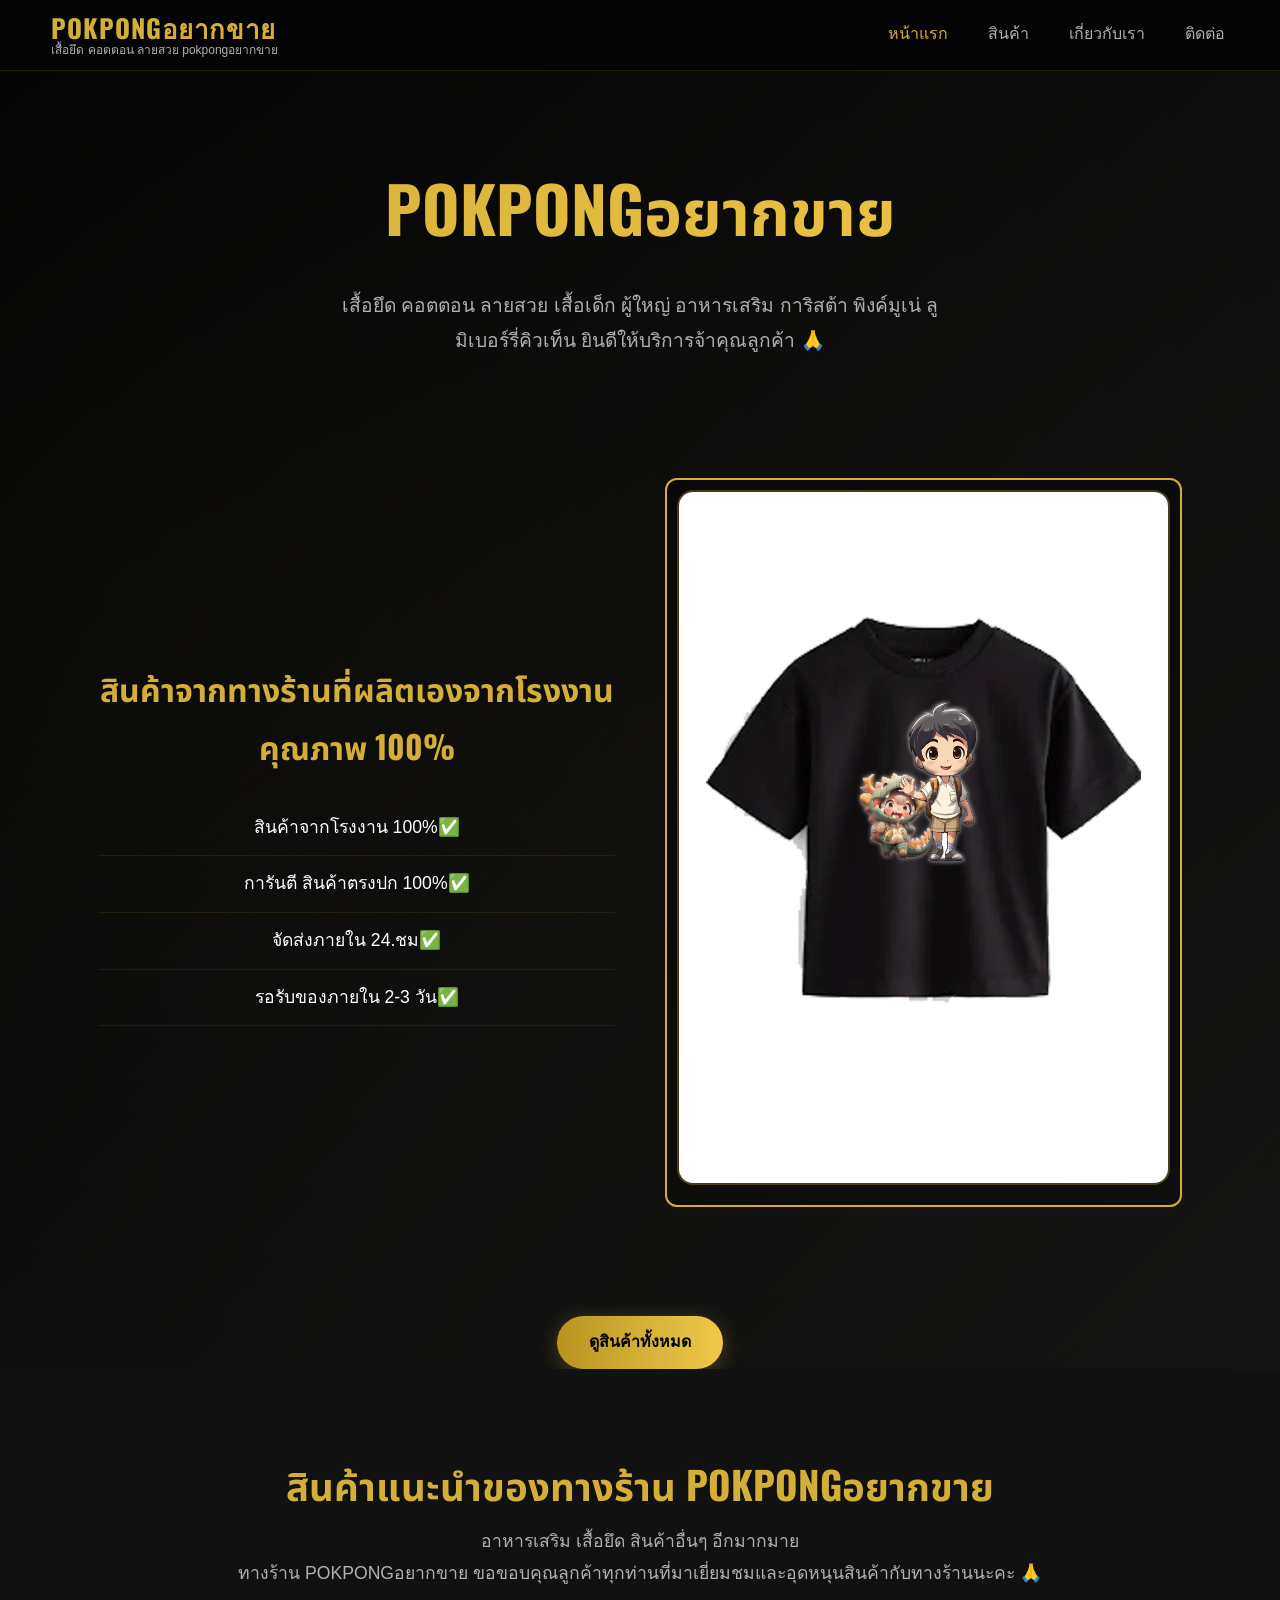
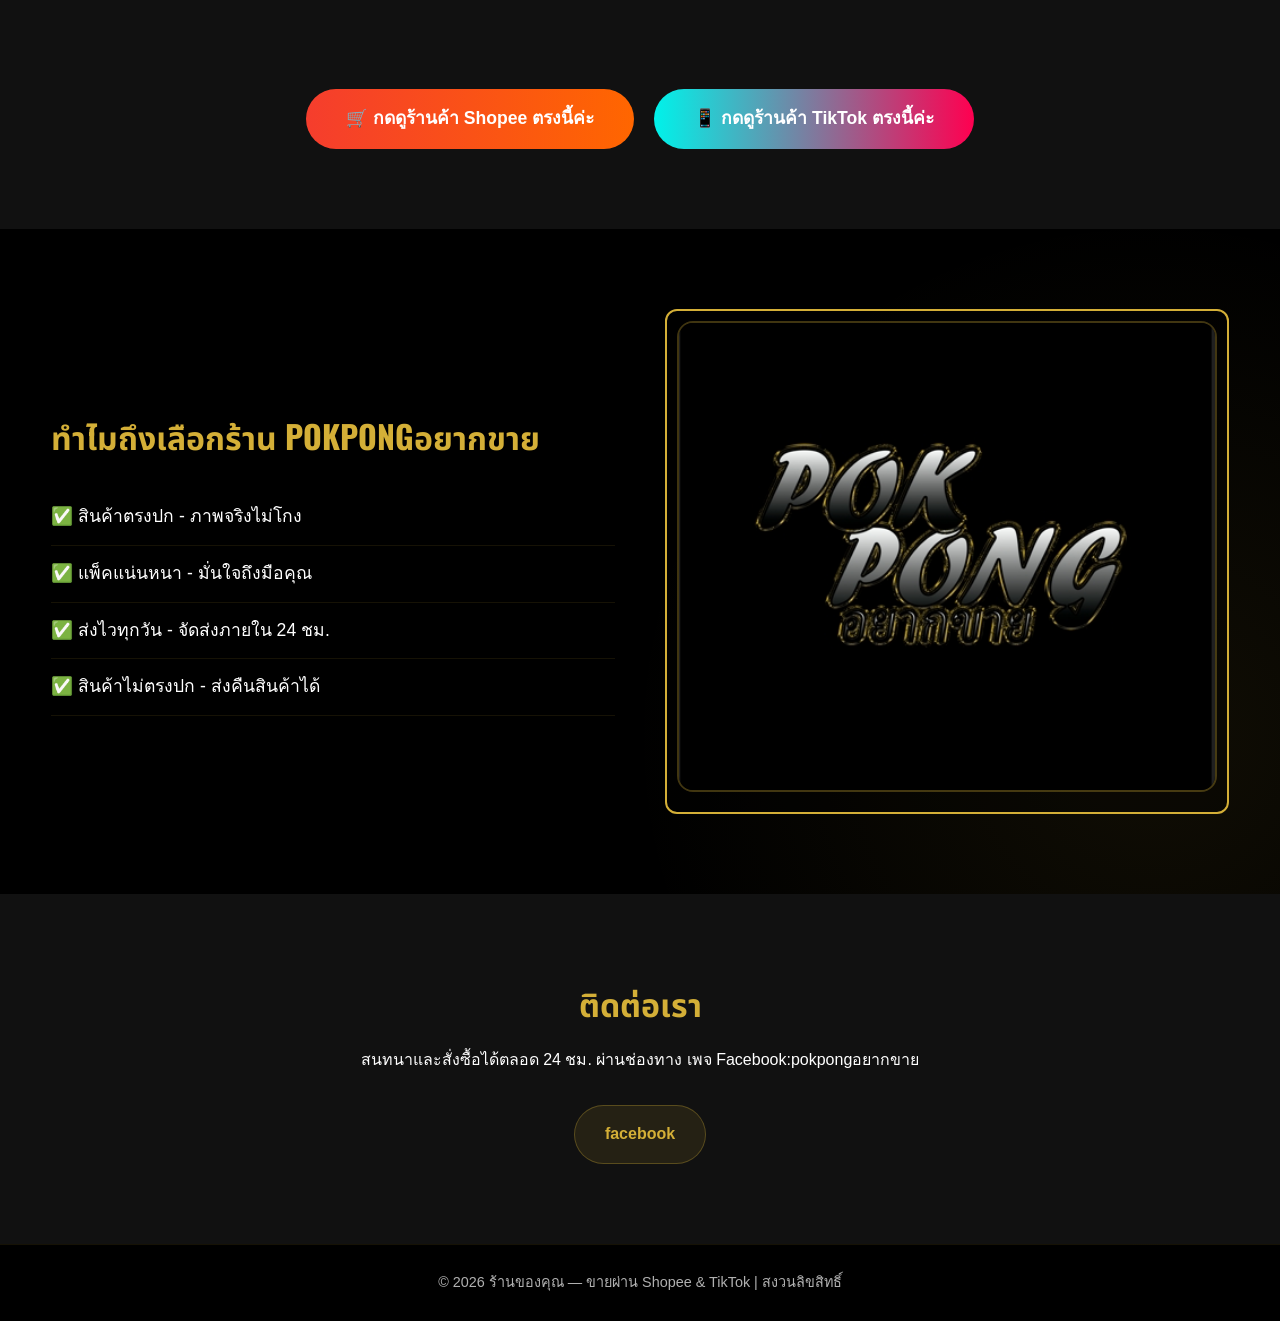
==== index.html @ 5b9b3458 "Add files via upload" ====
<!DOCTYPE html>
<html lang="en">
<head>
    <meta charset="UTF-8">
    <meta name="viewport" content="width=device-width, initial-scale=1.0">
    <title>POKPONGอยากขาย</title>
    <link rel="icon" href="./img/POKPONGอยากขาย.jpg">
    <link rel="stylesheet" href="./style.css">
    <!-- ฟอนต์สวยๆ -->
    <link rel="preconnect" href="https://fonts.googleapis.com">
    <link rel="preconnect" href="https://fonts.gstatic.com" crossorigin>
    <link href="https://fonts.googleapis.com/css2?family=Noto+Sans+Thai:wght@400;500;600;700;900&family=Oswald:wght@400;500;600;700&display=swap" rel="stylesheet">
    
</head>
<body>

    <!-- ===== แถบเมนูบนสุด ===== -->
    <header class="navbar">
        <div class="container">
            <div class="logo">
                <span class="blink-gold logo-main">POKPONGอยากขาย</span>
                <span class="logo-sub">เสื้อยึด คอตตอน ลายสวย pokpongอยากขาย</span>
            </div>

            <button class="menu-toggle" id="menuToggle">☰</button>

            <ul class="nav-links" id="navLinks">
                <li><a href="./index.html" class="active">หน้าแรก</a></li>
                <li><a href="./product/product.html">สินค้า</a></li>
                <li><a href="./About Us/About Us.html">เกี่ยวกับเรา</a></li>
                <li><a href="./contact/contact.html">ติดต่อ</a></li>
            </ul>
        </div>
    </header>
    
    <!-- ===== พื้นที่โปรโมทหลัก ===== -->
    <section class="hero" id="home">
        <div class="hero-bg"></div>
        <div class="container hero-content">
            <h1> POKPONGอยากขาย </h1>
            <p>เสื้อยึด คอตตอน ลายสวย เสื้อเด็ก ผู้ใหญ่ อาหารเสริม การิสต้า พิงค์มูเน่ ลูมิเบอร์รี่คิวเท็น  ยินดีให้บริการจ้าคุณลูกค้า 🙏</p>
                <section class="about" id="about">
        <div class="container">
            <div class="about-grid">
                <div class="about-text">
                    <h2>สินค้าจากทางร้านที่ผลิตเองจากโรงงานคุณภาพ 100%</h2>
                    <ul>
                        <li>สินค้าจากโรงงาน 100%✅</li>
                        <li>การันตี สินค้าตรงปก 100%✅</li>
                        <li>จัดส่งภายใน 24.ชม✅</li>
                        <li>รอรับของภายใน 2-3 วัน✅</li>
                    </ul>
                </div>
            <div class="glow-box-gold">
                <div class="about-img">
                    <a href="https://www.facebook.com/profile.php?id=61593887853861"><img src="./img/เสื้อยึดเด็ก.jpg" alt="สินค้าคุณภาพ"></a>
                </div>
            </div>
            </div>
        </div>
    </section>
            <div class="hero-buttons"><br>
                <a href="./product/product.html" class="btn btn-primary">ดูสินค้าทั้งหมด</a>
            </div>
        </div>
    </section>

    <!-- ===== สินค้าแนะนำ ===== -->
    <section class="products" id="products">
        <div class="container">
            <div class="section-head">
                <h2>สินค้าแนะนำของทางร้าน POKPONGอยากขาย</h2>
                <p>อาหารเสริม เสื้อยึด สินค้าอื่นๆ อีกมากมาย</p>
                <p>ทางร้าน POKPONGอยากขาย ขอขอบคุณลูกค้าทุกท่านที่มาเยี่ยมชมและอุดหนุนสินค้ากับทางร้านนะคะ 🙏</p>
            </div>

            <div class="products-grid">

                <!-- สินค้า 1 -->
                <!-- <div class="product-card">
                    <div class="product-img">
                        <img src="./img/อาหารเสริม.jpg" alt="สินค้า 1">
                    </div>
                    <div class="product-body">
                        <h3>การิสต้า พิงค์มูเน่ ลูมิเบอร์รี่คิวเท็น</h3>
                        <p class="price">฿ 60 บาท</p>
                        <p class="desc">อาหารเสริม เพื่อสุขภาพ ผิวสวยกระจ่างใส</p>
                        <p class="desc">การิสต้า พิงค์มูเน่ลูมิเบอร์รี่คิวเท็น</p>
                        <div class="btn-row">
                            <a href="https://s.shopee.co.th/6VO1rB1H20" target="_blank" class="btn-shopee">
                                🛒 สั่งที่ Shopee
                            </a>
                            <a href="https://vt.tiktok.com/ZS9ABAJnC6XKv-BjLgX/" target="_blank" class="btn-tiktok">
                                📱 สั่งที่ TikTok
                            </a>
                        </div>
                    </div>
                </div> -->
                
                <!-- สินค้า 2 -->
                <!-- <div class="product-card">
                    <div class="product-img">
                        <img src="./img/เสื้อยึดเด็ก.jpg" alt="สินค้า 2">
                    </div>
                    <div class="product-body">
                        <h3>เสื้อยึดคอตตอนลายการ์ตูน 👕</h3>
                        <p class="price">฿ 199 บาท</p>
                        <p class="desc">เสื้อยึดสำหรับเด็ก ผ้าคอตตอน</p>
                        <p class="desc">ผลิตจากโรงงานคุณภาพ 100 %</p>
                        <div class="btn-row">
                            <a href="#" target="_blank" class="btn-shopee">
                                🛒 สั่งที่ Shopee
                            </a>
                            <a href="#" target="_blank" class="btn-tiktok">
                                📱 สั่งที่ TikTok
                            </a>
                        </div>
                    </div>
                </div> -->

                <!-- สินค้า 3 -->
                <!-- <div class="product-card">
                    <div class="product-img">
                        <img src="./img/อาหารเสริม.jpg" alt="สินค้า 3">
                    </div>
                    <div class="product-body">
                        <h3>สินค้าหมด</h3>
                        <p class="price">฿ 0 บาท</p>
                        <p class="desc">สินค้าหมด</p>
                        <p class="desc">สินค้าหมด</p>
                        <div class="btn-row">
                            <a href="#" target="_blank" class="btn-shopee">
                                🛒 สั่งที่ Shopee
                            </a>
                            <a href="#" target="_blank" class="btn-tiktok">
                                📱 สั่งที่ TikTok
                            </a>
                        </div>
                    </div>
                </div> -->

                <!-- สินค้า 4 -->
                <!-- <div class="product-card">
                    <div class="product-img">
                        <img src="./img/เสื้อยึดเด็ก.jpg" alt="สินค้า 4">
                    </div>
                    <div class="product-body">
                        <h3>สินค้าหมด</h3>
                        <p class="price">฿ 0 บาท</p>
                        <p class="desc">สินค้าหมด</p>
                        <p class="desc">สินค้าหมด</p>
                        <div class="btn-row">
                            <a href="#" target="_blank" class="btn-shopee">
                                🛒 สั่งที่ Shopee
                            </a>
                            <a href="#" target="_blank" class="btn-tiktok">
                                📱 สั่งที่ TikTok
                            </a>
                        </div>
                    </div>
                </div> -->

                <!-- สินค้า 5 -->
                <!-- <div class="product-card">
                    <div class="product-img">
                        <img src="./img/อาหารเสริม.jpg" alt="สินค้า 5">
                    </div>
                    <div class="product-body">
                        <h3>สินค้าหมด</h3>
                        <p class="price">฿ 0 บาท</p>
                        <p class="desc">สินค้าหมด</p>
                        <p class="desc">สินค้าหมด</p>
                        <div class="btn-row">
                            <a href="#" target="_blank" class="btn-shopee">
                                🛒 สั่งที่ Shopee
                            </a>
                            <a href="#" target="_blank" class="btn-tiktok">
                                📱 สั่งที่ TikTok
                            </a>
                        </div>
                    </div>
                </div> -->

                <!-- สินค้า 6 -->
                <!-- <div class="product-card">
                    <div class="product-img">
                        <img src="./img/เสื้อยึดเด็ก.jpg" alt="">
                    </div>
                    <div class="product-body">
                        <h3>สินค้าหมด</h3>
                        <p class="price">฿ 0 บาท</p>
                        <p class="desc">สินค้าหมด</p>
                        <p class="desc">สินค้าหมด</p>
                        <div class="btn-row">
                            <a href="#" target="_blank" class="btn-shopee">
                                🛒 สั่งที่ Shopee
                            </a>
                            <a href="#" target="_blank" class="btn-tiktok">
                                📱 สั่งที่ TikTok
                            </a>
                        </div>
                    </div>
                </div> -->

                <!-- สินค้า 7 -->
                
            </div>

    <div class="shop-buttons">
        <a href="https://s.shopee.co.th/gQEt35HHw" target="_blank" class="btn btn-lg btn-shopee-main">
            🛒 กดดูร้านค้า Shopee ตรงนี้ค่ะ
        </a>
        <a href="https://www.tiktok.com/@ppmala2?_r=1&_t=ZS-99uGfzBo74q" target="_blank" class="btn btn-lg btn-tiktok-main">
            📱 กดดูร้านค้า TikTok ตรงนี้ค่ะ
        </a>
    </div>
    </section>

    <!-- ===== เกี่ยวกับเรา ===== -->
    <section class="about" id="about">
        <div class="container">
            <div class="about-grid">
                <div class="about-text">
                    <h2>ทำไมถึงเลือกร้าน POKPONGอยากขาย</h2>
                    <ul>
                        <li>✅ สินค้าตรงปก - ภาพจริงไม่โกง</li>
                        <li>✅ แพ็คแน่นหนา - มั่นใจถึงมือคุณ</li>
                        <li>✅ ส่งไวทุกวัน - จัดส่งภายใน 24 ชม.</li>
                        <li>✅ สินค้าไม่ตรงปก - ส่งคืนสินค้าได้</li>
                    </ul>
                </div>
            <div class="glow-box-gold">
                <div class="about-img">
                    <a href="https://www.facebook.com/profile.php?id=61593887853861"><img src="./img/POKPONGอยากขาย.jpg" alt="สินค้าคุณภาพ"></a>
                </div>
            </div>
            </div>
        </div>
    </section>

    <!-- ===== ติดต่อ ===== -->
    <section class="blink-gold contact" id="contact">
        <div class="container">
            <h2>ติดต่อเรา</h2>
            <p>สนทนาและสั่งซื้อได้ตลอด 24 ชม. ผ่านช่องทาง เพจ Facebook:pokpongอยากขาย</p>
            <div class="contact-links">
                <a href="https://www.facebook.com/profile.php?id=61593887853861" target="_blank" class="contact-link">facebook</a>
            </div>
        </div>
    </section>

<!-- ===== ท้ายหน้า ===== -->
    <footer>
        <div class="container">
            <p>© 2026 ร้านของคุณ — ขายผ่าน Shopee & TikTok | สงวนลิขสิทธิ์</p>
        </div>
    </footer>
    <script src="script.js"></script>
</body>
</html>
---- style.css ----
/* ===== ตั้งค่าพื้นฐาน ===== */
* {
    margin: 0;
    padding: 0;
    box-sizing: border-box;
}

:root {
    --black: #050505;
    --dark: #111111;
    --gold: #d4af37;
    --gold-light: #f0c849;
    --gold-dark: #b8941f;
    --white: #ffffff;
    --gray: #b0b0b0;
}

body {
    font-family: 'Sarabun', sans-serif;
    font-weight: 400;
    line-height: 1.8;

    /* ===== พื้นหลังสีดำทั้งหมด ===== */
    background-color: #000000;
    background-image: 
        radial-gradient(circle at 10% 20%, rgba(212, 175, 55, 0.08) 0%, transparent 20%),
        radial-gradient(circle at 90% 80%, rgba(212, 175, 55, 0.08) 0%, transparent 20%);

    color: #ffffff;
    padding-top: 70px;
}

/* ===== ตัวหนังสือกระพริบเรืองแสงสีทอง ===== */
@keyframes glowGold {
    0%   { text-shadow: 0 0 5px #d4af37, 0 0 10px #d4af37, 0 0 15px #d4af37; }
    50%  { text-shadow: 0 0 10px #ffd700, 0 0 20px #ffd700, 0 0 30px #ffd700, 0 0 40px #d4af37; }
    100% { text-shadow: 0 0 5px #d4af37, 0 0 10px #d4af37, 0 0 15px #d4af37; }
}

.blink-gold {
    animation: glowGold 1.5s infinite;
}

/* ===== กรอบรูปเรืองแสงสีทอง ===== */
.glow-box-gold {
    border: 2px solid #d4af37;
    border-radius: 12px;
    padding: 10px;
    background: rgba(0, 0, 0, 0.3);
    animation: glowBorderGold 2s infinite;
}

@keyframes glowBorderGold {
    0%   { box-shadow: 0 0 5px #d4af37, 0 0 10px #d4af37, inset 0 0 5px rgba(212,175,55,0.2); }
    50%  { box-shadow: 0 0 15px #ffd700, 0 0 30px #ffd700, inset 0 0 15px rgba(255,215,0,0.4); }
    100% { box-shadow: 0 0 5px #d4af37, 0 0 10px #d4af37, inset 0 0 5px rgba(212,175,55,0.2); }
}


/* ปรับสีข้อความให้เข้ากับธีม */
h1, h2, h3, .price {
    color: var(--gold);
}

/* เพิ่มเส้นขอบทองเล็กๆ ให้ส่วนต่างๆ */
.navbar, .product-card, .btn {
    border-color: rgba(212, 175, 55, 0.3);
}

h1, h2, h3 {
    font-family: 'Oswald', 'Noto Sans Thai', sans-serif;
}

.container {
    width: 92%;
    max-width: 1200px;
    margin: 0 auto;
}

/* ===== แถบเมนู ===== */
.navbar {
    position: fixed;
    top: 0;
    left: 0;
    width: 100%;
    z-index: 99999;
    background: rgba(5,5,5,0.95);
    backdrop-filter: blur(8px);
    border-bottom: 1px solid rgba(212,175,55,0.15);
    padding: 12px 0;
}

.navbar .container {
    display: flex;
    justify-content: space-between;
    align-items: center;
    position: relative;
}

.logo {
    line-height: 1.2;
}

.logo-main {
    font-family: 'Oswald', sans-serif;
    font-size: 1.6rem;
    font-weight: 700;
    color: var(--gold);
    letter-spacing: 1px;
}

.logo-sub {
    display: block;
    font-size: 0.75rem;
    color: var(--gray);
}

/* ปุ่มกดเมนู */
.menu-toggle {
    display: none;
    font-size: 1.1rem;
    background: linear-gradient(90deg, var(--gold-dark), var(--gold));
    border: none;
    color: #000;
    padding: 10px 18px;
    border-radius: 8px;
    cursor: pointer;
    font-weight: 600;
    z-index: 99999;
}

/* รายการเมนู — บนคอมแสดงปกติ */
.nav-links {
    display: flex;
    list-style: none;
    gap: 2rem;
    align-items: center;
    margin: 0;
    padding: 0;
}

.nav-links a {
    color: var(--gray);
    text-decoration: none;
    font-weight: 500;
    transition: 0.3s;
    padding: 8px 4px;
}

.nav-links a:hover,
.nav-links a.active {
    color: var(--gold);
}

/* ===== มือถือ — แก้ตรงนี้สำคัญ ===== */
@media (max-width: 768px) {
    /* แสดงปุ่มเมนู */
    .menu-toggle {
        display: block;
    }

    /* ซ่อนเมนูไว้ก่อน */
    .nav-links {
        position: absolute;
        top: 100%;
        left: 0;
        width: 100%;
        background: #111;
        flex-direction: column;
        padding: 0;
        gap: 0;
        display: none; /* ซ่อน */
        border-bottom: 2px solid var(--gold);
        box-shadow: 0 10px 20px rgba(0,0,0,0.5);
    }

    /* คลาสนี้จะถูกเพิ่มด้วย JS เพื่อแสดงเมนู */
    .nav-links.show {
        display: flex !important; /* บังคับแสดง */
    }

    .nav-links li {
        width: 100%;
        border-bottom: 1px solid #222;
    }

    .nav-links a {
        padding: 16px;
        text-align: center;
        font-size: 1.1rem;
        display: block;
    }

    .nav-links a:hover {
        background: rgba(212,175,55,0.1);
    }
}

/* ===== ส่วนโปรโมทหลัก ===== */
.hero {
    position: relative;
    min-height: 100vh;
    display: flex;
    align-items: center;
    text-align: center;
    padding-top: 80px;
    overflow: hidden;
}

.hero-bg {
    position: absolute;
    inset: 0;
    background: linear-gradient(135deg, rgba(5,5,5,0.9) 0%, rgba(26,26,26,0.8) 100%);
    z-index: 0;
}

.hero::before {
    content: '';
    position: absolute;
    top: -50%;
    left: -50%;
    width: 200%;
    height: 200%;
    background: radial-gradient(circle at center, rgba(212,175,55,0.08) 0%, transparent 60%);
    animation: pulse 8s ease-in-out infinite;
    z-index: 0;
}

@keyframes pulse {
    0%, 100% { opacity: 0.4; }
    50% { opacity: 0.8; }
}

.hero-content {
    position: relative;
    z-index: 1;
}

.hero h1 {
    font-size: clamp(2.5rem, 6vw, 4rem);
    margin-bottom: 1.5rem;
    background: linear-gradient(90deg, var(--gold), var(--gold-light), var(--gold));
    background-size: 200% auto;
    -webkit-background-clip: text;
    -webkit-text-fill-color: transparent;
    background-clip: text;
    animation: shine 4s linear infinite;
}

@keyframes shine {
    to { background-position: 200% center; }
}

.hero p {
    font-size: 1.2rem;
    color: var(--gray);
    margin-bottom: 2.5rem;
    max-width: 600px;
    margin-left: auto;
    margin-right: auto;
}

/* ===== ปุ่มทั่วไป ===== */
.btn {
    display: inline-block;
    padding: 12px 32px;
    border-radius: 50px;
    text-decoration: none;
    font-weight: 600;
    transition: all 0.3s ease;
    border: none;
    cursor: pointer;
}

.btn-primary {
    background: linear-gradient(90deg, var(--gold-dark), var(--gold), var(--gold-light));
    color: #000;
    box-shadow: 0 4px 20px rgba(212,175,55,0.3);
}

.btn-primary:hover {
    transform: translateY(-2px);
    box-shadow: 0 6px 25px rgba(212,175,55,0.4);
}

.btn-lg {
    padding: 14px 40px;
    font-size: 1.1rem;
}

.btn-shopee {
    background: linear-gradient(90deg, #f53d2d, #ff6600);
    color: white;
    padding: 10px 16px;
    border-radius: 8px;
    text-decoration: none;
    font-weight: 600;
    font-size: 0.9rem;
    transition: 0.3s;
}

.btn-shopee:hover { transform: scale(1.03); }

.btn-tiktok {
    background: linear-gradient(90deg, #00f2ea, #ff0050);
    color: white;
    padding: 10px 16px;
    border-radius: 8px;
    text-decoration: none;
    font-weight: 600;
    font-size: 0.9rem;
    transition: 0.3s;
}

.btn-tiktok:hover { transform: scale(1.03); }

.btn-shopee-main {
    background: linear-gradient(90deg, #f53d2d, #ff6600);
    color: white;
}

.btn-tiktok-main {
    background: linear-gradient(90deg, #00f2ea, #ff0050);
    color: white;
}

/* ===== ส่วนสินค้า ===== */
.products {
    padding: 80px 0;
    background: var(--dark);
}

.section-head {
    text-align: center;
    margin-bottom: 50px;
}

.section-head h2 {
    font-size: 2.4rem;
    color: var(--gold);
    margin-bottom: 0.5rem;
}

.section-head p {
    color: var(--gray);
    font-size: 1.1rem;
}

.products-grid {
    display: grid;
    grid-template-columns: repeat(auto-fit, minmax(280px, 1fr));
    gap: 30px;
    margin-bottom: 50px;
}

.product-card {
    background: #1a1a1a;
    border-radius: 16px;
    overflow: hidden;
    border: 1px solid rgba(212,175,55,0.1);
    transition: all 0.4s ease;
}

.product-card:hover {
    transform: translateY(-8px);
    border-color: var(--gold);
    box-shadow: 0 15px 40px rgba(212,175,55,0.15);
}

.product-img img {
    width: 100%;
    height: 320px;
    object-fit: cover;
}

.product-body {
    padding: 20px;
}

.product-body h3 {
    font-size: 1.2rem;
    margin-bottom: 8px;
}

.price {
    font-size: 1.4rem;
    font-weight: 700;
    color: var(--gold);
    margin-bottom: 8px;
}

.desc {
    color: var(--gray);
    font-size: 0.9rem;
    margin-bottom: 16px;
}

.btn-row {
    display: flex;
    gap: 10px;
}

.shop-buttons {
    display: flex;
    gap: 20px;
    justify-content: center;
    flex-wrap: wrap;
}

/* ===== เกี่ยวกับเรา ===== */
.about {
    padding: 80px 0;
}

.about-grid {
    display: grid;
    grid-template-columns: 1fr 1fr;
    gap: 50px;
    align-items: center;
}

.about-text h2 {
    font-size: 2rem;
    color: var(--gold);
    margin-bottom: 25px;
}

.about-text ul {
    list-style: none;
}

.about-text li {
    padding: 12px 0;
    font-size: 1.1rem;
    border-bottom: 1px solid rgba(212,175,55,0.1);
}

.about-img img {
    width: 100%;
    border-radius: 16px;
    border: 2px solid rgba(212,175,55,0.3);
}

/* ===== ติดต่อ ===== */
.contact {
    padding: 80px 0;
    background: var(--dark);
    text-align: center;
}

.contact h2 {
    font-size: 2rem;
    color: var(--gold);
    margin-bottom: 15px;
}

.contact-links {
    display: flex;
    gap: 20px;
    justify-content: center;
    flex-wrap: wrap;
    margin-top: 30px;
}

.contact-link {
    padding: 14px 30px;
    background: rgba(212,175,55,0.1);
    border: 1px solid rgba(212,175,55,0.3);
    border-radius: 50px;
    color: var(--gold);
    text-decoration: none;
    font-weight: 600;
    transition: 0.3s;
}

.contact-link:hover {
    background: var(--gold);
    color: black;
}

/* ===== ท้ายหน้า ===== */
footer {
    padding: 25px 0;
    text-align: center;
    border-top: 1px solid rgba(212,175,55,0.1);
    color: var(--gray);
    font-size: 0.9rem;
}

/* ===== รองรับมือถือ ===== */
@media (max-width: 768px) {
    .menu-toggle {
        display: block;
    }
    
    .nav-links {
        position: absolute;
        top: 100%;
        left: 0;
        width: 100%;
        background: rgba(5,5,5,0.98);
        flex-direction: column;
        padding: 20px;
        gap: 15px;
        display: none;
    }
    
    .nav-links.active {
        display: flex;
    }
    
    .about-grid {
        grid-template-columns: 1fr;
    }
    
    .btn-row {
        flex-direction: column;
    }
}
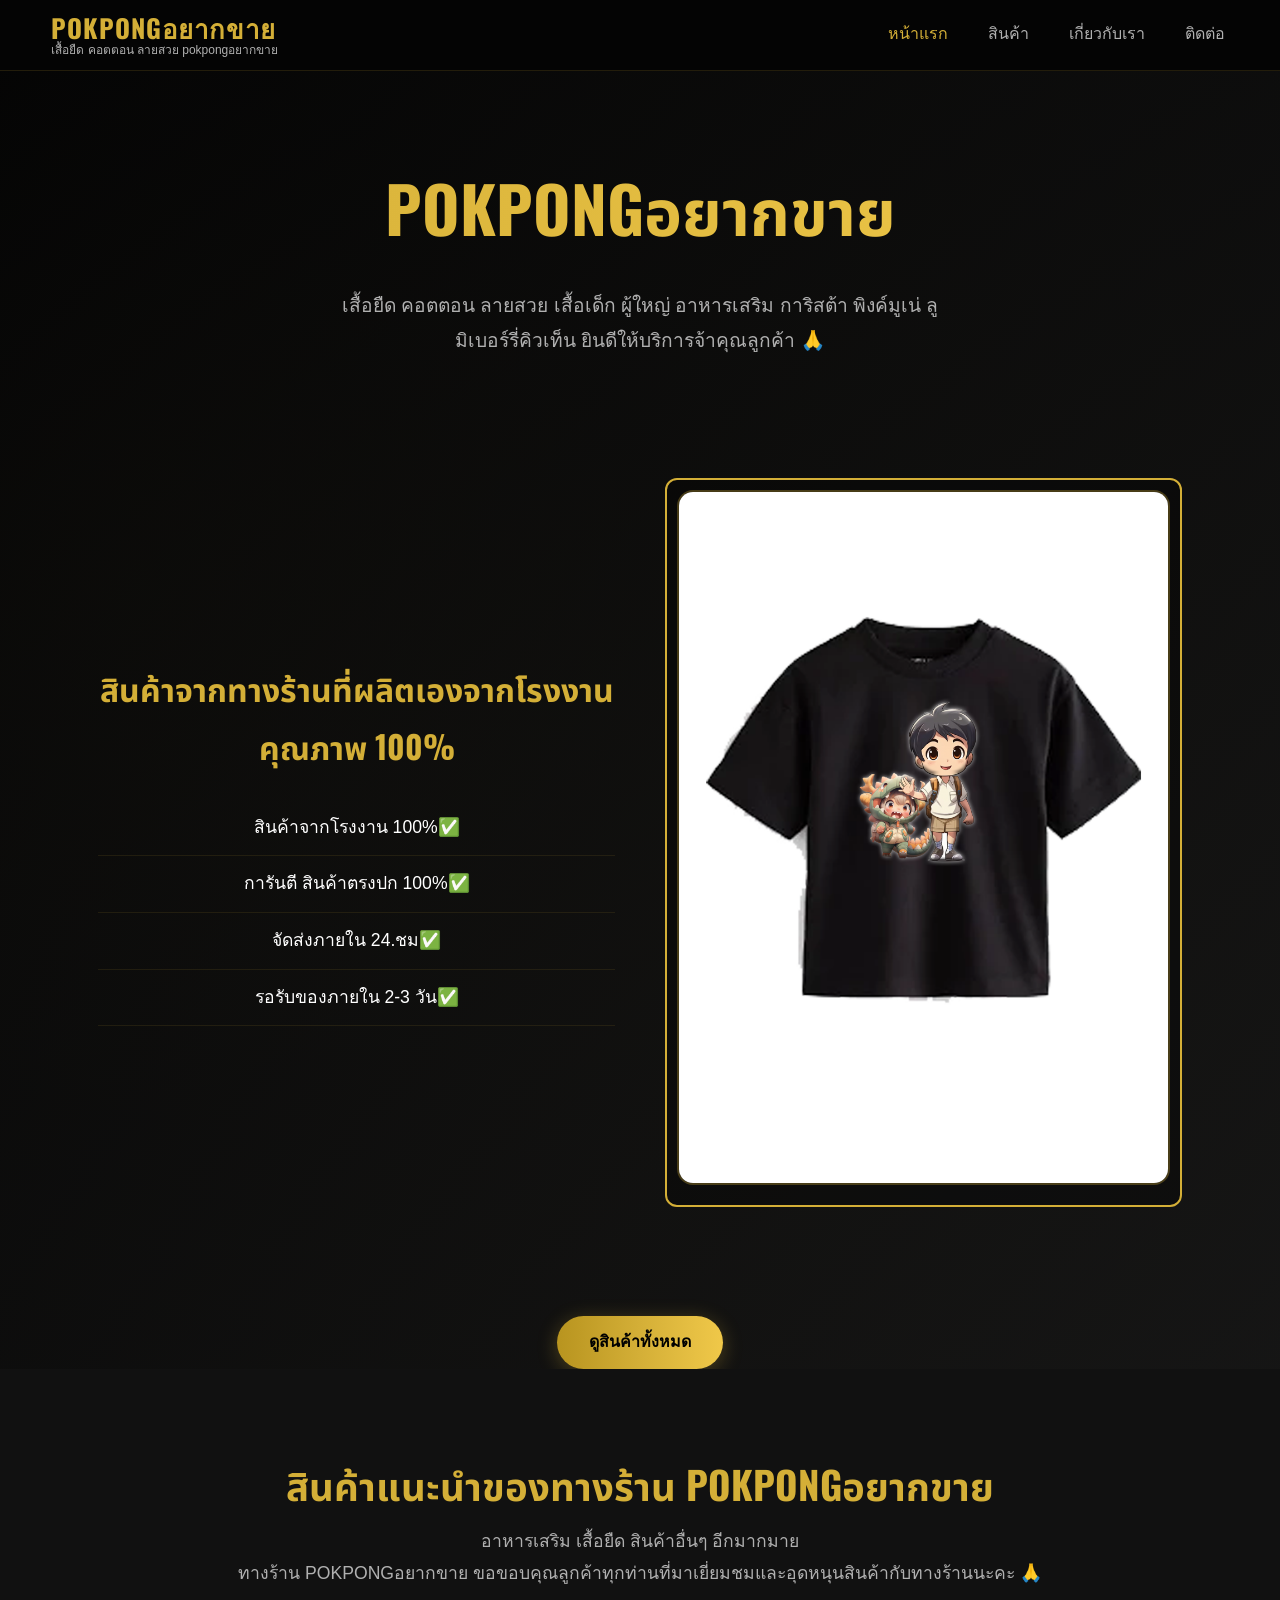
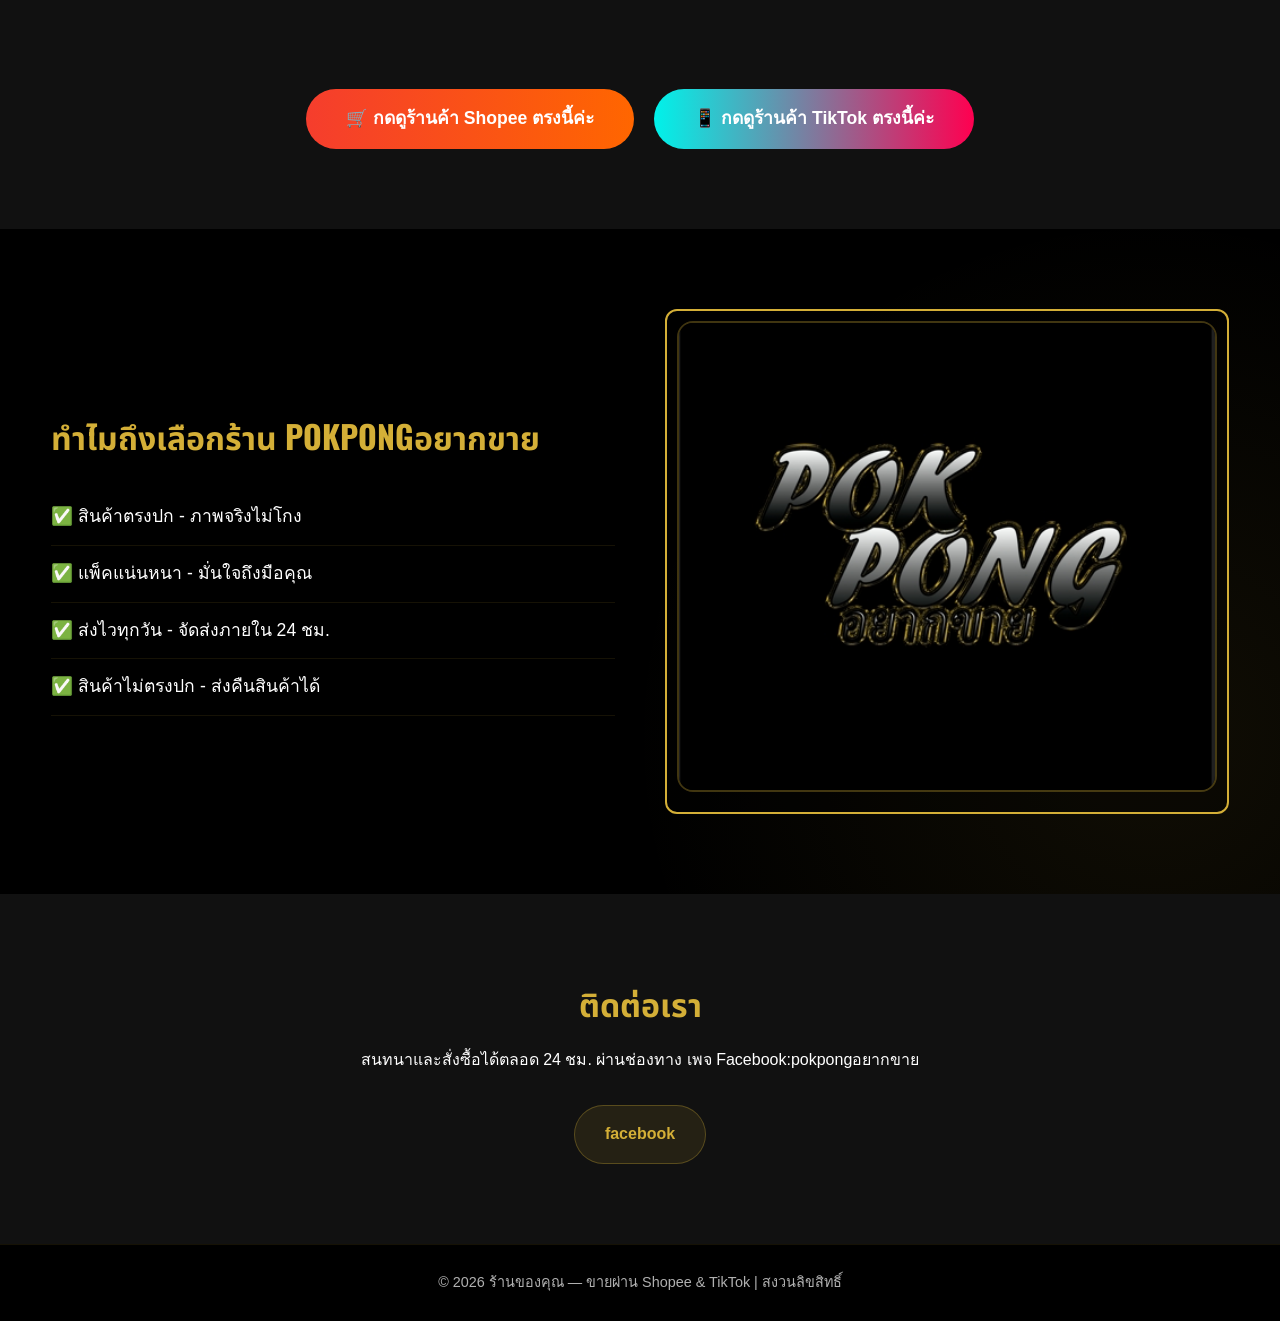
==== commit b9920f43: "Update index.html" ====
--- a/index.html
+++ b/index.html
@@ -19,7 +19,7 @@
         <div class="container">
             <div class="logo">
                 <span class="blink-gold logo-main">POKPONGอยากขาย</span>
-                <span class="logo-sub">เสื้อยึด คอตตอน ลายสวย pokpongอยากขาย</span>
+                <span class="logo-sub">เสื้อยืด คอตตอน ลายสวย pokpongอยากขาย</span>
             </div>
 
             <button class="menu-toggle" id="menuToggle">☰</button>
@@ -38,7 +38,7 @@
         <div class="hero-bg"></div>
         <div class="container hero-content">
             <h1> POKPONGอยากขาย </h1>
-            <p>เสื้อยึด คอตตอน ลายสวย เสื้อเด็ก ผู้ใหญ่ อาหารเสริม การิสต้า พิงค์มูเน่ ลูมิเบอร์รี่คิวเท็น  ยินดีให้บริการจ้าคุณลูกค้า 🙏</p>
+            <p>เสื้อยืด คอตตอน ลายสวย เสื้อเด็ก ผู้ใหญ่ อาหารเสริม การิสต้า พิงค์มูเน่ ลูมิเบอร์รี่คิวเท็น  ยินดีให้บริการจ้าคุณลูกค้า 🙏</p>
                 <section class="about" id="about">
         <div class="container">
             <div class="about-grid">
@@ -70,7 +70,7 @@
         <div class="container">
             <div class="section-head">
                 <h2>สินค้าแนะนำของทางร้าน POKPONGอยากขาย</h2>
-                <p>อาหารเสริม เสื้อยึด สินค้าอื่นๆ อีกมากมาย</p>
+                <p>อาหารเสริม เสื้อยืด สินค้าอื่นๆ อีกมากมาย</p>
                 <p>ทางร้าน POKPONGอยากขาย ขอขอบคุณลูกค้าทุกท่านที่มาเยี่ยมชมและอุดหนุนสินค้ากับทางร้านนะคะ 🙏</p>
             </div>
 
@@ -257,4 +257,4 @@
     </footer>
     <script src="script.js"></script>
 </body>
-</html>+</html>
